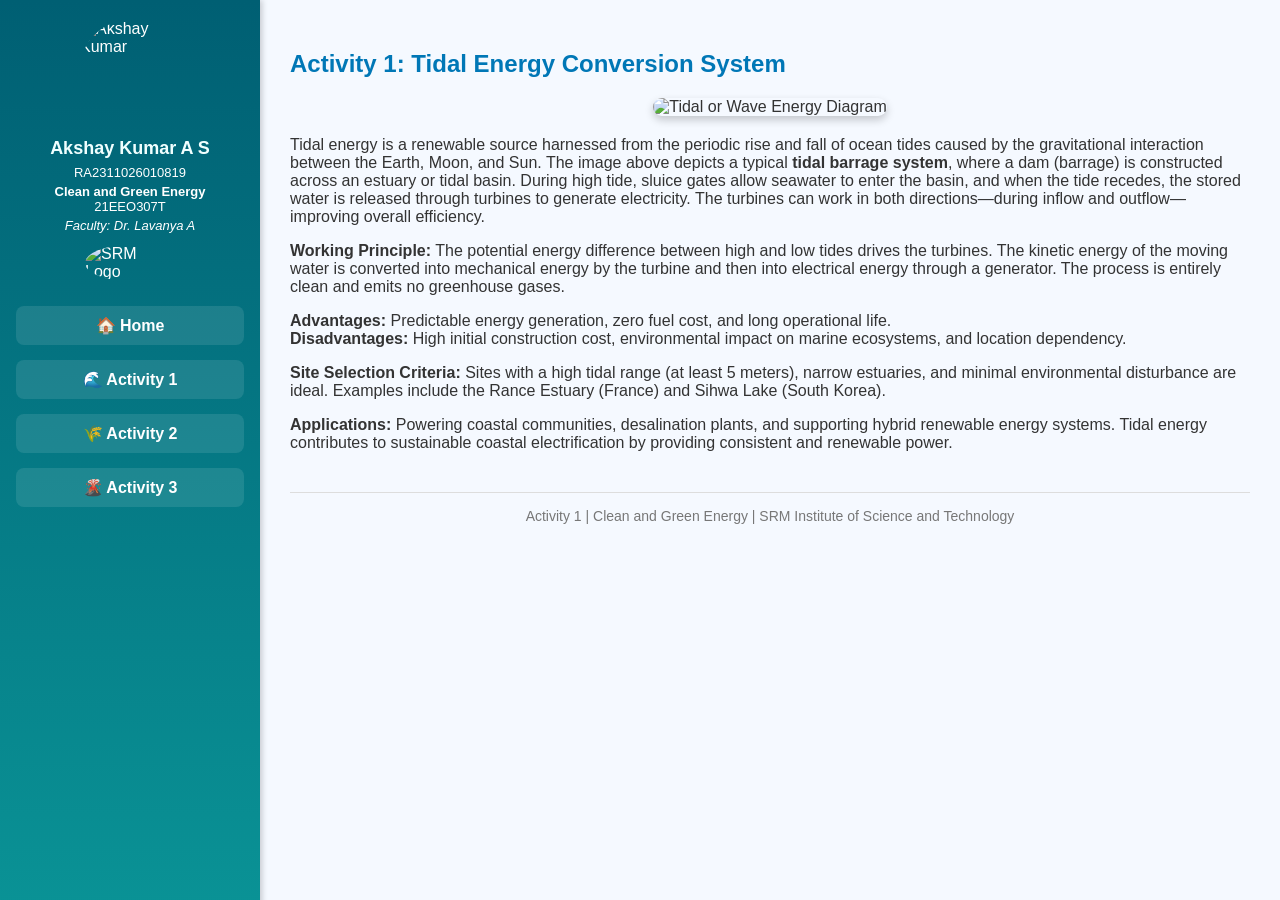
==== activity1.html @ 76e73048 "Add files via upload" ====
<!DOCTYPE html>
<html lang="en">
<head>
  <meta charset="UTF-8">
  <meta name="viewport" content="width=device-width, initial-scale=1.0">
  <title>Activity 1 - Tidal/Wave/Wind System</title>
  <link rel="stylesheet" href="style.css">
</head>
<body>
  <div class="sidebar">
    <img src="images/profile.jpg" alt="Akshay Kumar">
    <h2 style="color: azure;">Akshay Kumar A S</h2>
    <p>RA2311026010819</p>
    <p><strong>Clean and Green Energy</strong><br>21EEO307T</p>
    <p><em>Faculty: Dr. Lavanya A</em></p>
    <img src="images/srm_logo.png" class="logo" alt="SRM Logo">
    <a href="index.html">🏠 Home</a>
    <a href="activity1.html">🌊 Activity 1</a>
    <a href="activity2.html">🌾 Activity 2</a>
    <a href="activity3.html">🌋 Activity 3</a>
  </div>

  <div class="content">
    <h2>Activity 1: Tidal Energy Conversion System</h2>
    <div class="diagram">
      <img src="images/tidal_system.jpg" alt="Tidal or Wave Energy Diagram">
    </div>
    <p>
Tidal energy is a renewable source harnessed from the periodic rise and fall of ocean tides caused by the gravitational interaction between the Earth, Moon, and Sun. The image above depicts a typical <b>tidal barrage system</b>, where a dam (barrage) is constructed across an estuary or tidal basin. During high tide, sluice gates allow seawater to enter the basin, and when the tide recedes, the stored water is released through turbines to generate electricity. The turbines can work in both directions—during inflow and outflow—improving overall efficiency.
</p>

<p>
<b>Working Principle:</b> The potential energy difference between high and low tides drives the turbines. The kinetic energy of the moving water is converted into mechanical energy by the turbine and then into electrical energy through a generator. The process is entirely clean and emits no greenhouse gases.
</p>

<p>
<b>Advantages:</b> Predictable energy generation, zero fuel cost, and long operational life. <br>
<b>Disadvantages:</b> High initial construction cost, environmental impact on marine ecosystems, and location dependency.
</p>

<p>
<b>Site Selection Criteria:</b> Sites with a high tidal range (at least 5 meters), narrow estuaries, and minimal environmental disturbance are ideal. Examples include the Rance Estuary (France) and Sihwa Lake (South Korea).
</p>

<p>
<b>Applications:</b> Powering coastal communities, desalination plants, and supporting hybrid renewable energy systems. Tidal energy contributes to sustainable coastal electrification by providing consistent and renewable power.
</p>

    <footer>Activity 1 | Clean and Green Energy | SRM Institute of Science and Technology</footer>
  </div>
</body>
</html>
---- style.css ----
body {
  margin: 0;
  font-family: 'Segoe UI', Tahoma, Geneva, Verdana, sans-serif;
  background-color: #f5f9ff;
  color: #333;
  display: flex;
}

.sidebar {
  width: 260px;
  background: linear-gradient(180deg, #005f73, #0a9396);
  color: white;
  height: 100vh;
  position: fixed;
  display: flex;
  flex-direction: column;
  align-items: center;
  padding-top: 20px;
  box-shadow: 2px 0 6px rgba(0, 0, 0, 0.2);
}

.sidebar img {
  width: 100px;
  height: 100px;
  border-radius: 50%;
  object-fit: cover;
  margin-bottom: 10px;
}

.sidebar .logo {
  width: 90px;
  height: auto;
  margin-top: 10px;
}

.sidebar h2 {
  font-size: 18px;
  margin: 8px 0 4px 0;
  text-align: center;
}

.sidebar p {
  font-size: 13px;
  margin: 2px 20px;
  text-align: center;
}

.sidebar a {
  margin-top: 15px;
  text-decoration: none;
  color: white;
  font-weight: bold;
  width: 80%;
  text-align: center;
  padding: 10px;
  border-radius: 8px;
  transition: background 0.3s;
  background: rgba(255, 255, 255, 0.1);
}

.sidebar a:hover {
  background: rgba(255, 255, 255, 0.3);
}

.content {
  margin-left: 260px;
  padding: 30px;
  flex: 1;
}

h1, h2 {
  color: #0077b6;
}

.diagram {
  text-align: center;
  margin: 20px 0;
}

.diagram img {
  width: 80%;
  max-width: 600px;
  border-radius: 10px;
  box-shadow: 0 4px 8px rgba(0, 0, 0, 0.2);
}

footer {
  text-align: center;
  padding: 15px;
  margin-top: 40px;
  font-size: 14px;
  color: #777;
  border-top: 1px solid #ddd;
}
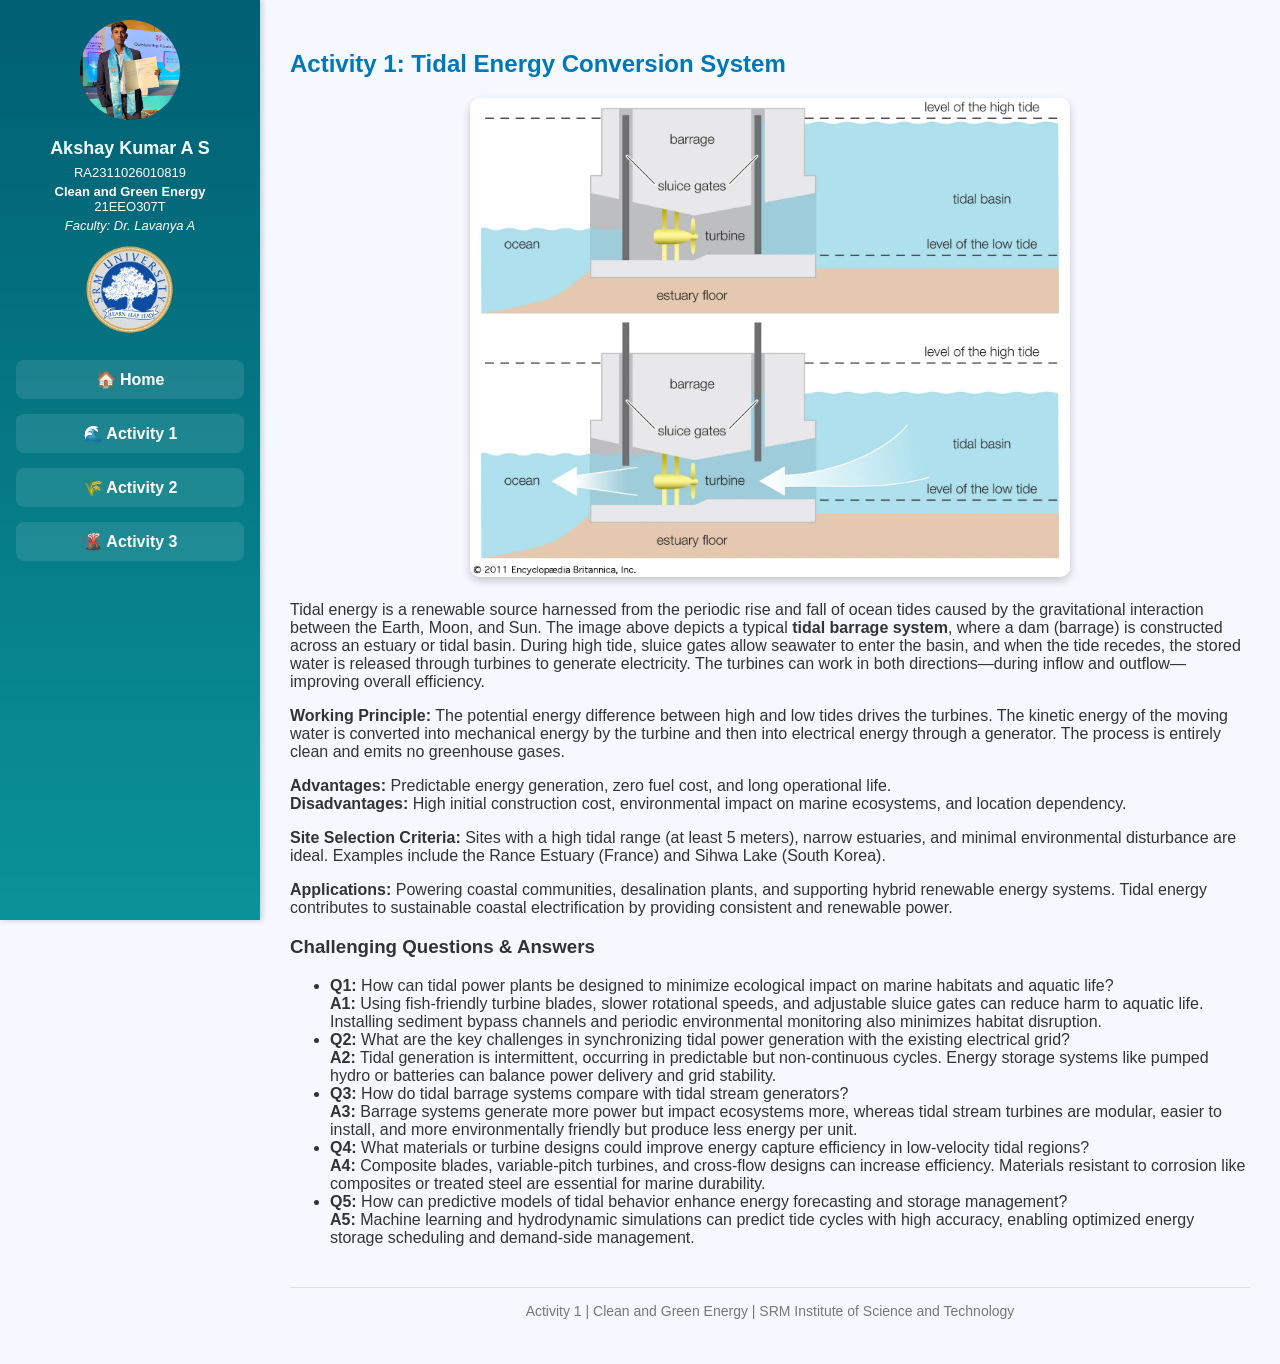
==== commit d5d6f46f: "Add files via upload" ====
--- a/activity1.html
+++ b/activity1.html
@@ -45,6 +45,29 @@
 <p>
 <b>Applications:</b> Powering coastal communities, desalination plants, and supporting hybrid renewable energy systems. Tidal energy contributes to sustainable coastal electrification by providing consistent and renewable power.
 </p>
+<h3>Challenging Questions & Answers</h3>
+<ul>
+  <li>
+    <b>Q1:</b> How can tidal power plants be designed to minimize ecological impact on marine habitats and aquatic life?<br>
+    <b>A1:</b> Using fish-friendly turbine blades, slower rotational speeds, and adjustable sluice gates can reduce harm to aquatic life. Installing sediment bypass channels and periodic environmental monitoring also minimizes habitat disruption.
+  </li>
+  <li>
+    <b>Q2:</b> What are the key challenges in synchronizing tidal power generation with the existing electrical grid?<br>
+    <b>A2:</b> Tidal generation is intermittent, occurring in predictable but non-continuous cycles. Energy storage systems like pumped hydro or batteries can balance power delivery and grid stability.
+  </li>
+  <li>
+    <b>Q3:</b> How do tidal barrage systems compare with tidal stream generators?<br>
+    <b>A3:</b> Barrage systems generate more power but impact ecosystems more, whereas tidal stream turbines are modular, easier to install, and more environmentally friendly but produce less energy per unit.
+  </li>
+  <li>
+    <b>Q4:</b> What materials or turbine designs could improve energy capture efficiency in low-velocity tidal regions?<br>
+    <b>A4:</b> Composite blades, variable-pitch turbines, and cross-flow designs can increase efficiency. Materials resistant to corrosion like composites or treated steel are essential for marine durability.
+  </li>
+  <li>
+    <b>Q5:</b> How can predictive models of tidal behavior enhance energy forecasting and storage management?<br>
+    <b>A5:</b> Machine learning and hydrodynamic simulations can predict tide cycles with high accuracy, enabling optimized energy storage scheduling and demand-side management.
+  </li>
+</ul>
 
     <footer>Activity 1 | Clean and Green Energy | SRM Institute of Science and Technology</footer>
   </div>
